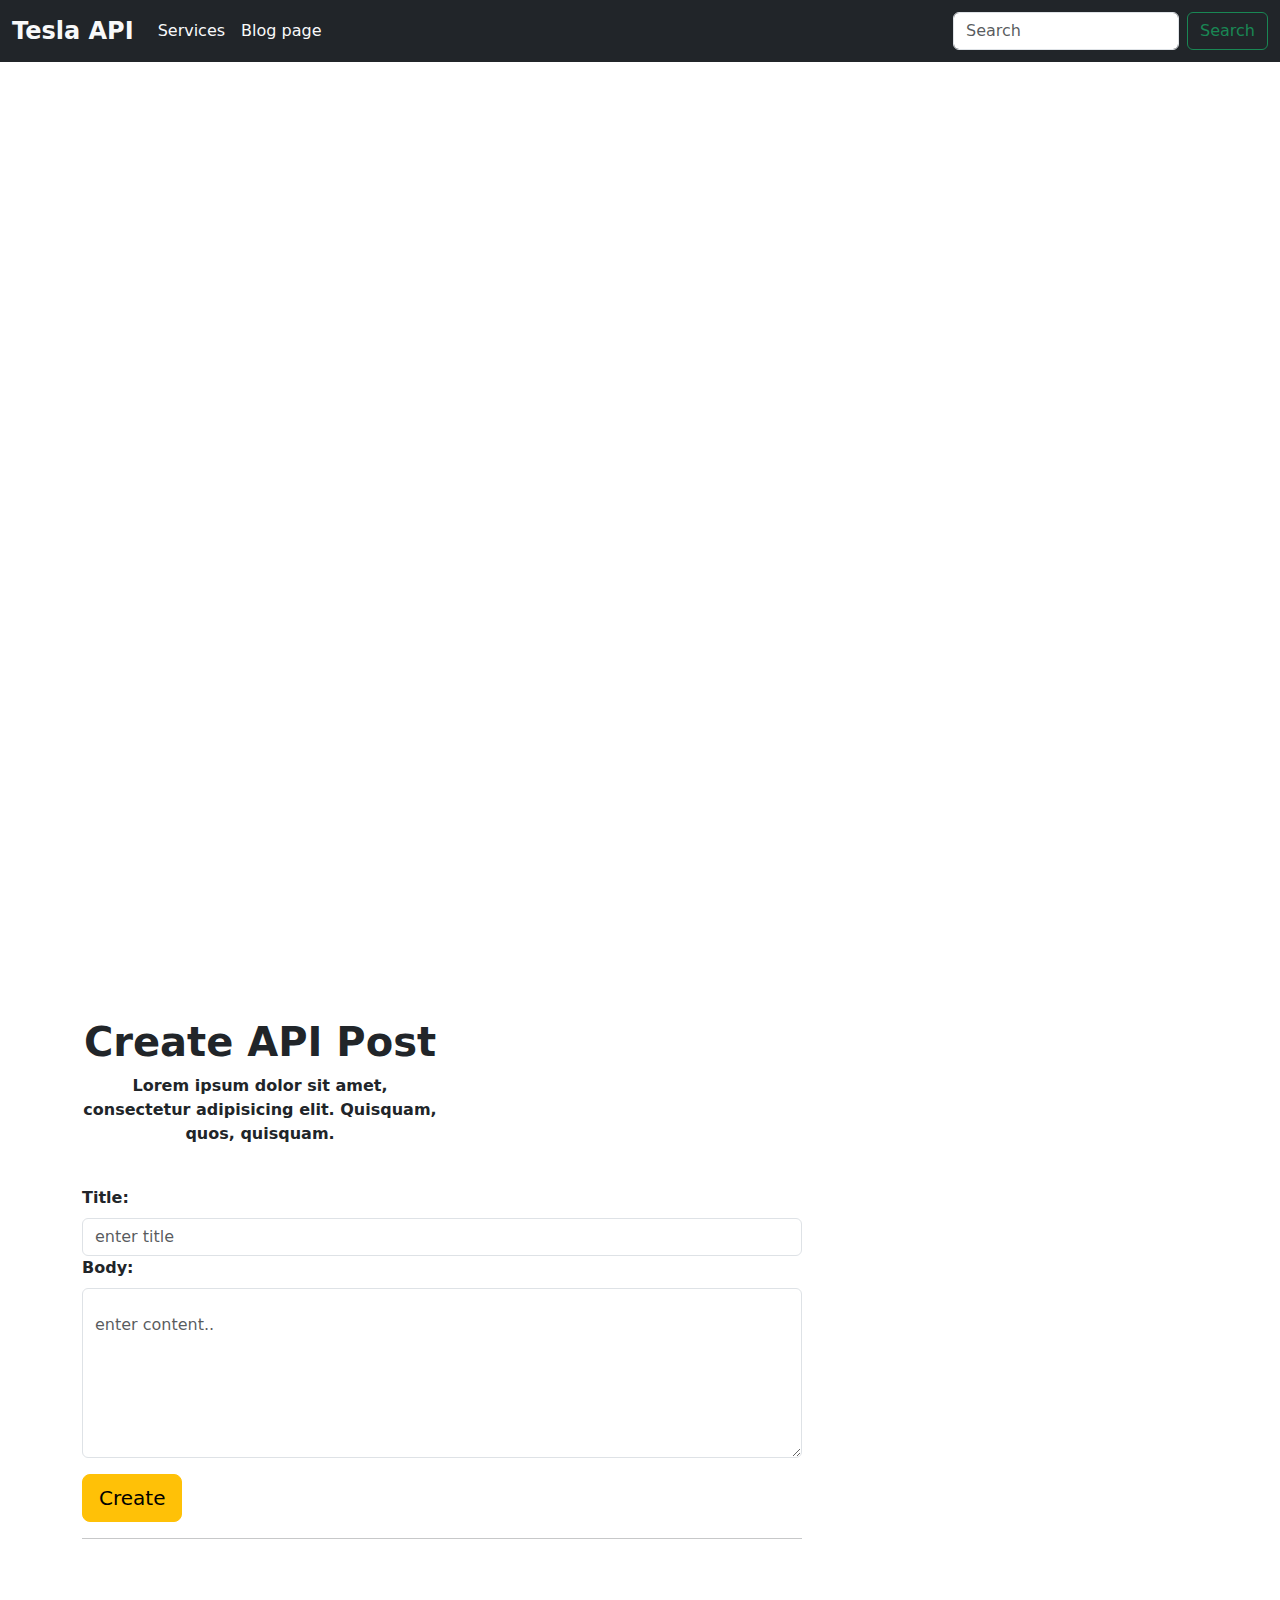
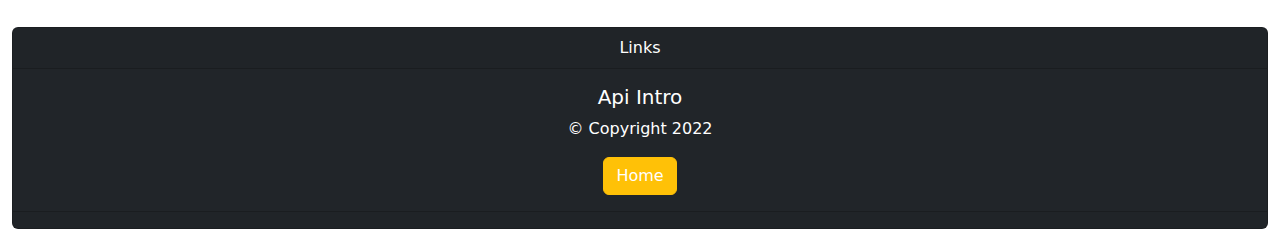
==== index.html @ 40690f6f "Commit" ====
<!doctype html>
<html lang="en">
  <head>
    <meta charset="utf-8">
    <meta name="viewport" content="width=device-width, initial-scale=1">
    <link href="https://cdn.jsdelivr.net/npm/bootstrap@5.2.0-beta1/dist/css/bootstrap.min.css" rel="stylesheet">
    <link rel="stylesheet" href="/css/style.css">
    <title>Home page</title>
  </head>
  <body>  

 
    <nav class="navbar navbar-expand-lg bg-dark">
      <div class="container-fluid">
      <a class="navbar-brand fw-bolder fs-4 text-light  navbar-light" href="/index.html"><strong> Tesla API</strong></a>
        <button class="navbar-toggler" type="button" data-bs-toggle="collapse" data-bs-target="#navbarSupportedContent" aria-controls="navbarSupportedContent" aria-expanded="false" aria-label="Toggle navigation">
          <span class="navbar-toggler-icon"></span>
        </button>
        <div class="collapse navbar-collapse" id="navbarSupportedContent">
          <ul class="navbar-nav me-auto mb-2 mb-lg-0">
            <li class="nav-item">
            <a class="nav-link active text-light" aria-current="page" href="/Products.html">Services</a>
            </li>
            <li class="nav-item">
            <a class="nav-link text-light" href="/Blog-page.html">Blog page</a>
            </li>
          </ul>
          <form class="d-flex" role="search">
            <input class="form-control me-2" type="search" placeholder="Search" aria-label="Search">
            <button class="btn btn-outline-success" type="submit">Search</button>
          </form>
        </div>
      </div>
    </nav>
    
    
   
    <div class="hero-section">
      <div class="container">
        <div class="row ">
          <div class="col-md-12">
            <div class="hero-content text-center text-white fw-bolder">
              <h1 class="fs-1"> <Strong> Intro to API </Strong> </h1>
              <p> <span> Lorem ipsum dolor sit amet, consectetur adipisicing elit. Quisquam, quos, quisquam.</span></p>
            </div>
          </div>
        </div>
      </div>
    </div>
  </div>
</div>
</div>

  



    <div class="container ">
        <div class="row">
            <div class="col-md-4">
                <h1 class="text-center"> <br> </h1>
                <div class="hero-content text-center fw-bolder">
                    <h1 class="fs-1"> <Strong> Create API Post</Strong> </h1>
                    <p> <span> Lorem ipsum dolor sit amet, consectetur adipisicing elit. Quisquam, quos, quisquam.</span></p>
                </div>
            </div>
          <div class="row mt-4">
            <div class="col-md-8">
                <form id="new-post">
                    <label for="post-title"  class="form-label fw-bold">Title:</label>
                    <input id="post-title" type="text"  class="form-control" required placeholder="enter title"/>
                    <label for="post-body" class="form-label fw-bold">Body:</label>
                    <textarea id="post-body" class="form-control py-4" required placeholder="enter content.." rows="5"></textarea>
                    <button class="btn btn-warning btn-lg mt-3">Create</button>
                  </form>
                  <hr>
            </div>
          </div>
          <div class="row mt-4 " id="post-container">
          </div>
    </div>
    </div>

 <div class="container-fluid pt-5">         
 <div class="footer">
      <div class="row">
        <div class="col-md-12">
          <div class="card text-center bg-dark">
            <div class="card-header text-white">
              Links
            </div>
            <div class="card-body">
              <h5 class="card-title text-white">Api Intro</h5>
              <p class="card-text text-white">&copy; Copyright 2022</p>
              <a href="#" class="btn btn-warning text-white">Home</a>
            </div>
            <div class="card-footer text-white">
            </div>
          </div>
          <p class="text-center"></p>
        </div>
      </div>
    </div>
 </div>
</div>
</div>
</div>
</div>
</section>


<script src="js/app.js"></script>   
<script src="js/bootstrap.js"></script>
<script src="js/bootstrap.min.js"></script>      
</body>
</html>
---- css/style.css ----
* {
      margin: 0;
      padding: 0;
      box-sizing: border-box;
}

.hero-section {
      width: 100%;
      height: 100vh;
      background-image: url(https://images.pexels.com/photos/733745/pexels-photo-733745.jpeg?auto=compress&cs=tinysrgb&w=1260&h=750&dpr=1);
      background-size: cover;
      background-position: center;
      background-repeat: no-repeat;
      position: relative; 
      z-index: -1;
}
.hero-section1 {
      width: 100%;
      height: 100vh;
      background-image: url(https://media.premiumtimesng.com/wp-content/files/2021/10/Tesla.jpeg);
      background-size: cover;
      background-position: center;
      background-repeat: no-repeat;
      position: relative;
      z-index: -1;  
}

.hero-content1 {
text-align: center;
}

.hero-section .overlay {
      position: absolute;
      top: 0;
      left: 0;
      width: 100%;
      height: 100%;
      background-color: rgba(10, 31, 106, 0.5);
      z-index: -1;
}
.hero-section .hero-content {
      position: absolute;
      top: 50%;
      left: 50%;
      transform: translate(-50%, -50%);
      width: 100%;
      text-align: center;
      z-index: 1;
}

body > nav > div > button > span {
      background-color: white;
}

@media screen and (max-width: 321px) {
      .here {
    font-size: 10px; 
      }
}
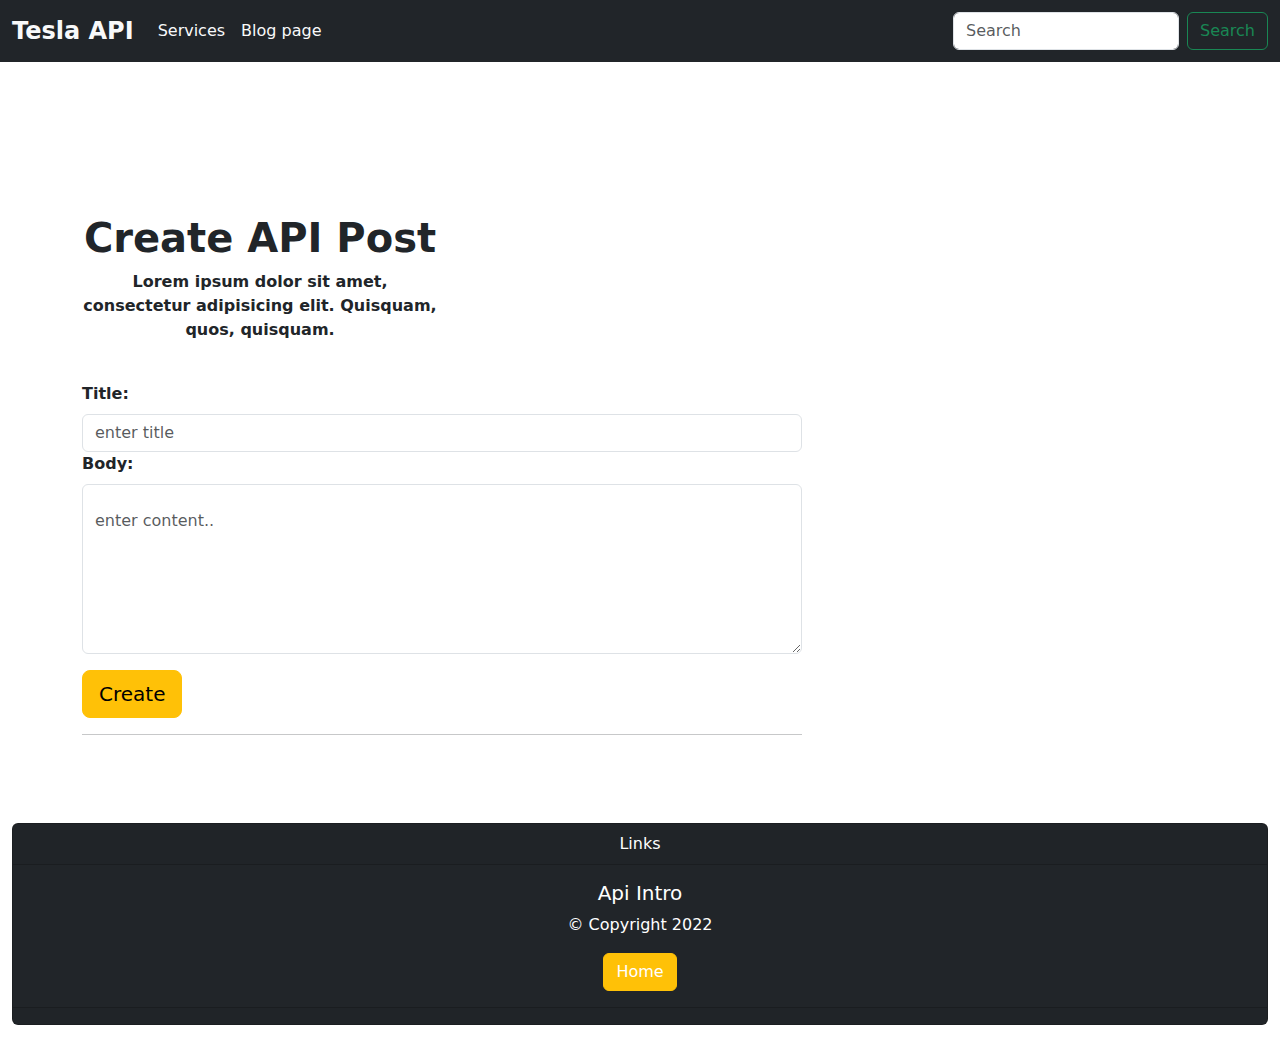
==== commit b182e19f: "Commit" ====
--- a/index.html
+++ b/index.html
@@ -4,7 +4,7 @@
     <meta charset="utf-8">
     <meta name="viewport" content="width=device-width, initial-scale=1">
     <link href="https://cdn.jsdelivr.net/npm/bootstrap@5.2.0-beta1/dist/css/bootstrap.min.css" rel="stylesheet">
-    <link rel="stylesheet" href="/css/style.css">
+    <link rel="stylesheet" href="/Introduction-to-API-Task/css/style.css">
     <title>Home page</title>
   </head>
   <body>  
@@ -12,17 +12,17 @@
  
     <nav class="navbar navbar-expand-lg bg-dark">
       <div class="container-fluid">
-      <a class="navbar-brand fw-bolder fs-4 text-light  navbar-light" href="/index.html"><strong> Tesla API</strong></a>
+      <a class="navbar-brand fw-bolder fs-4 text-light  navbar-light" href="/Introduction-to-API-Task/index.html"><strong> Tesla API</strong></a>
         <button class="navbar-toggler" type="button" data-bs-toggle="collapse" data-bs-target="#navbarSupportedContent" aria-controls="navbarSupportedContent" aria-expanded="false" aria-label="Toggle navigation">
           <span class="navbar-toggler-icon"></span>
         </button>
         <div class="collapse navbar-collapse" id="navbarSupportedContent">
           <ul class="navbar-nav me-auto mb-2 mb-lg-0">
             <li class="nav-item">
-            <a class="nav-link active text-light" aria-current="page" href="/Products.html">Services</a>
+            <a class="nav-link active text-light" aria-current="page" href="/Introduction-to-API-Task/Products.html">Services</a>
             </li>
             <li class="nav-item">
-            <a class="nav-link text-light" href="/Blog-page.html">Blog page</a>
+            <a class="nav-link text-light" href="/Introduction-to-API-Task/Blog-page.html">Blog page</a>
             </li>
           </ul>
           <form class="d-flex" role="search">
@@ -48,10 +48,10 @@
       </div>
     </div>
   </div>
-</div>
+</div> 
 </div>
 
-  
+   
 
 
 
